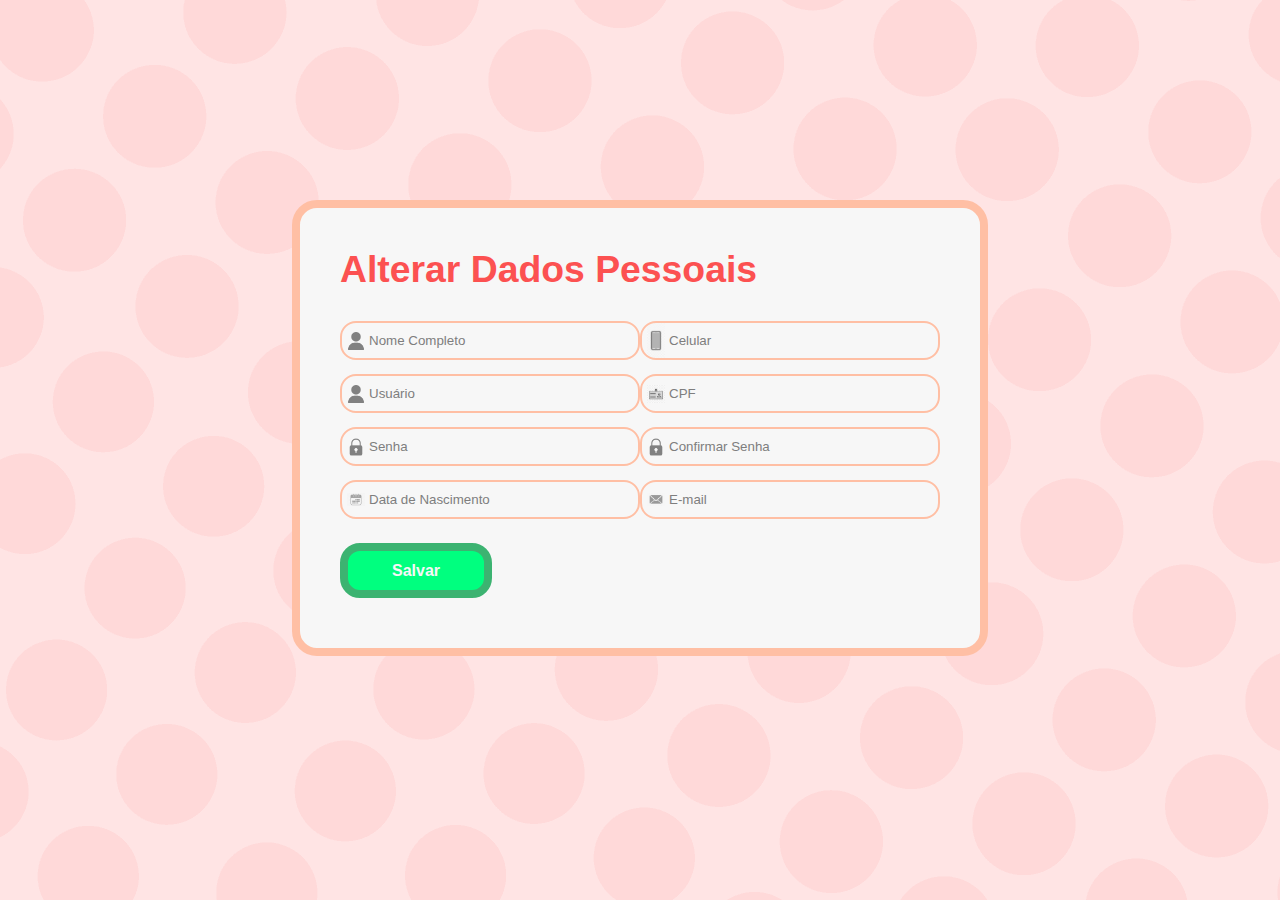
==== alterarDados.html @ 7982fe93 "Pagina de alterar dados" ====
<!DOCTYPE html>
<html lang="en">
<head>
    <meta charset="UTF-8">
    <meta http-equiv="X-UA-Compatible" content="IE=edge">
    <meta name="viewport" content="width=device-width, initial-scale=1.0">
    <link rel="stylesheet" href="css/alterarDados.css">
    <title>Alterar Dados</title>
</head>
<body>
    <div class="form">
        <p class="label">Alterar Dados Pessoais</p>
            <div class="inputs">
            <input type="text" class="form textBox name" placeholder="Nome Completo" required><br>
            <input type="text" class="form textBox cellphone" placeholder="Celular" required><br><br>
            </div>
            <div class="inputs">
            <input type="text" class="form textBox user" placeholder="Usuário" required><br><br>
            <input type="text" class="form textBox cpf" placeholder="CPF" required><br><br>
            </div>
            <div class="inputs">
            <input type="password" class="form textBox password" placeholder="Senha" pattern="(?=.*\d)(?=.*[a-z])(?=.*[A-Z]).{8,}" 
            title="Senha deve ter no mínimo um número, uma letra minúscula, uma letra maiúscula e 8 caracteres" required><br><br>
            <input type="password" class="form textBox password" placeholder="Confirmar Senha" required><br><br>
            </div>
            <div class="inputs">
            <input type="text" class="form textBox date" placeholder="Data de Nascimento" title="DD/MM/YY" required><br><br> 
            <input type="email" class="form textBox email" placeholder="E-mail" required><br><br>
            </div>
            <button class="form button">Salvar</button><br><br>
    </div>
</body>
</html>
---- css/alterarDados.css ----
*{
    padding: 0;
    margin: 0;
    border: none;
    color:#FC5151;
    font-family: Arial, Helvetica, sans-serif;
}
body { 
    background-image: url(../img/background.png);
    background-repeat: no-repeat;
    background-attachment: fixed;
    width: 100%;
    height: 100%;
    display: flex;
    align-items: center;
    justify-content: center;
    padding-top: 200px;
}

.form {
    background-color: #F7F7F7; 
    width: 600px;
    height: 400px;
    border: #FFBFA4 solid 8px;
    border-radius: 25px;
    overflow: hidden;
    margin-bottom: 14px;
    padding: 40px;
    text-align: center;
    display: flex;
    flex-direction: column;
    padding-bottom: 0;
}
.inputs{
    display: flex;
}

.form.textBox::placeholder{
    color: #7e7e7e;
}

.textBox {
    height: auto;
    border-width: 2px;
    color: gray;
    padding: 10px;
    text-align: left;
    border-radius: 16px;
}
.textBox:focus {
    outline: none;
    box-shadow: 0 0 6px 0 #FFBFA4;
}
.name {
    background-image: url(../img/user-gray.png);
    background-position: 5px center;
    background-size: 18px;
    background-repeat: no-repeat;
    padding-left: 27px;
    transition: .5s;
}
.name:focus {
    background-image: url(../img/user.png);
}
.password {
    background-image: url(../img/padlock-gray.png);
    background-position: 5px center;
    background-size: 18px;
    background-repeat: no-repeat;
    padding-left: 27px;
    transition: .5s;
}

.password:focus {
    background-image: url(../img/padlock.png);
}
.email {
    background-image: url(../img/email-gray.png);
    background-position: 5px center;
    background-size: 18px;
    background-repeat: no-repeat;
    padding-left: 27px;
    transition: .5s;
}
.email:focus{
    background-image: url(../img/email.png);
}
.cellphone {
    background-image: url(../img/cellphone-gray.png);
    background-position: 5px center;
    background-size: 18px;
    background-repeat: no-repeat;
    padding-left: 27px;
    transition: .5s;
}
.cellphone:focus{
    background-image: url(../img/cellphone.png);
}
.user {
    background-image: url(../img/user-gray.png);
    background-position: 5px center;
    background-size: 18px;
    background-repeat: no-repeat;
    padding-left: 27px;
    transition: .5s;
}
.user:focus{
    background-image: url(../img/user.png);
}
.cpf {
    background-image: url(../img/cpf-gray.png);
    background-position: 5px center;
    background-size: 18px;
    background-repeat: no-repeat;
    padding-left: 27px;
    transition: .5s;
}
.cpf:focus{
    background-image: url(../img/cpf.png);
}
.date {
    background-image: url(../img/calendar-gray.png);
    background-position: 5px center;
    background-size: 18px;
    background-repeat: no-repeat;
    padding-left: 27px;
    transition: .5s;
}
.date:focus{
    background-image: url(../img/calendar.png);
}
.button {
    width: 10px;
    align-items: center;
    justify-content: center;
    display: flex;
    text-align: center;
    height: auto;
    background-color: 	#00FF7F;
    border-color: #3CB371;
    border-radius: 20px;
    color: #F7F7F7;
    font-size: 12pt;
    font-weight: 800;
    padding: 18px 68px 18px 68px;
    margin-top: 10px;
    cursor: pointer;
    transition: .3s;
}

.label {
    font-size: 28pt;
    font-weight: 800;
    padding-bottom: 30px;
    text-align: left;
}
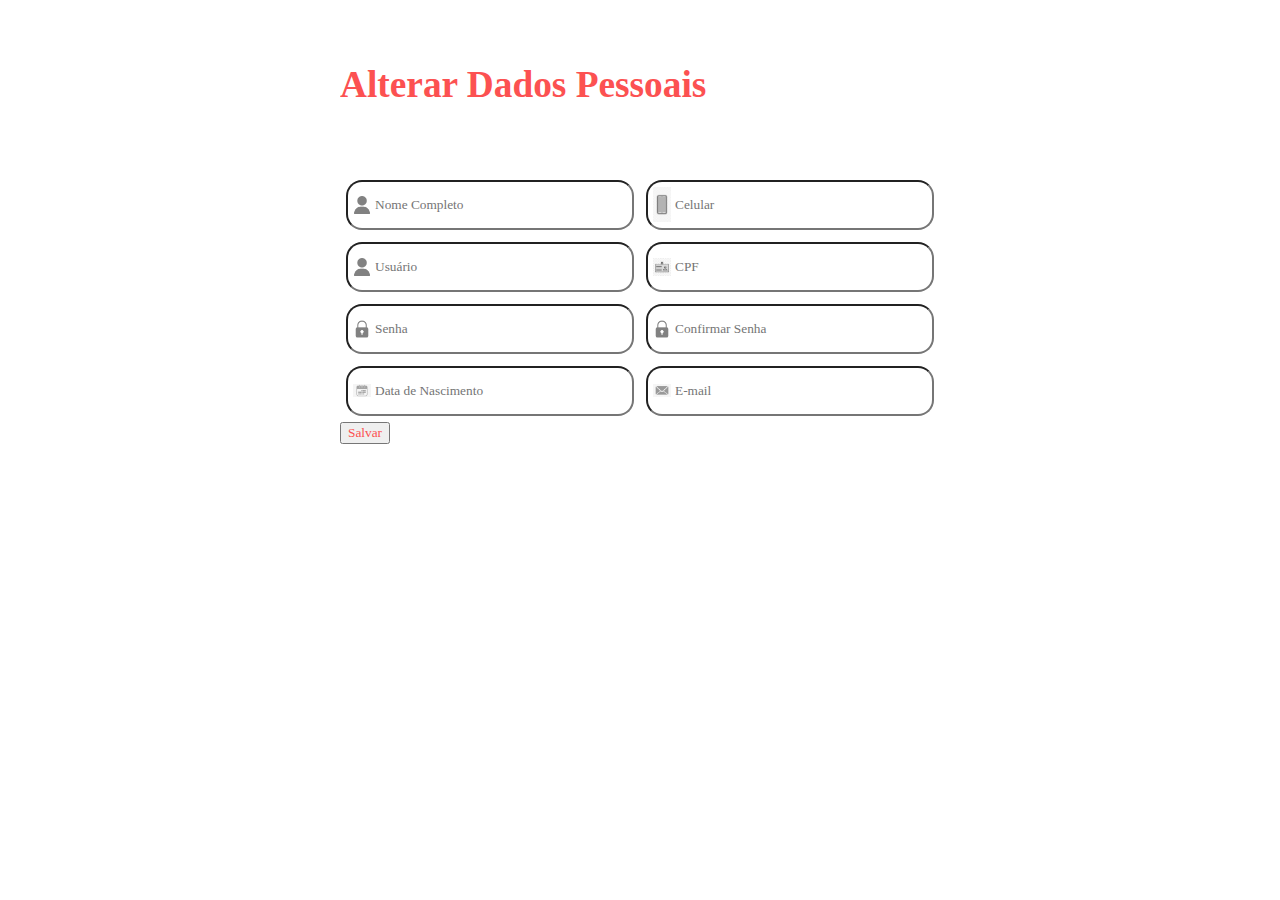
==== commit b09bb869: "Adição botão voltar Alterar dados" ====
--- a/alterarDados.html
+++ b/alterarDados.html
@@ -1,33 +1,39 @@
 <!DOCTYPE html>
-<html lang="en">
+<html lang="pt-br">
 <head>
     <meta charset="UTF-8">
     <meta http-equiv="X-UA-Compatible" content="IE=edge">
     <meta name="viewport" content="width=device-width, initial-scale=1.0">
+    <link rel="stylesheet" href="css/padrao.css">
     <link rel="stylesheet" href="css/alterarDados.css">
     <title>Alterar Dados</title>
 </head>
 <body>
-    <div class="form">
-        <p class="label">Alterar Dados Pessoais</p>
-            <div class="inputs">
-            <input type="text" class="form textBox name" placeholder="Nome Completo" required><br>
-            <input type="text" class="form textBox cellphone" placeholder="Celular" required><br><br>
-            </div>
-            <div class="inputs">
-            <input type="text" class="form textBox user" placeholder="Usuário" required><br><br>
-            <input type="text" class="form textBox cpf" placeholder="CPF" required><br><br>
-            </div>
-            <div class="inputs">
-            <input type="password" class="form textBox password" placeholder="Senha" pattern="(?=.*\d)(?=.*[a-z])(?=.*[A-Z]).{8,}" 
-            title="Senha deve ter no mínimo um número, uma letra minúscula, uma letra maiúscula e 8 caracteres" required><br><br>
-            <input type="password" class="form textBox password" placeholder="Confirmar Senha" required><br><br>
-            </div>
-            <div class="inputs">
-            <input type="text" class="form textBox date" placeholder="Data de Nascimento" title="DD/MM/YY" required><br><br> 
-            <input type="email" class="form textBox email" placeholder="E-mail" required><br><br>
-            </div>
-            <button class="form button">Salvar</button><br><br>
+    <div class="containerFlex">
+        <header class="header">
+            <a href="perfil.html" class="goBackButton"><img src="img/back.png" alt=""></a>
+        </header>
+        <div class="form">
+            <p class="label">Alterar Dados Pessoais</p>
+                <div class="inputs">
+                <input type="text" class="form textBox name" placeholder="Nome Completo" required><br>
+                <input type="text" class="form textBox cellphone" placeholder="Celular" required><br><br>
+                </div>
+                <div class="inputs">
+                <input type="text" class="form textBox user" placeholder="Usuário" required><br><br>
+                <input type="text" class="form textBox cpf" placeholder="CPF" required><br><br>
+                </div>
+                <div class="inputs">
+                <input type="password" class="form textBox password" placeholder="Senha" pattern="(?=.*\d)(?=.*[a-z])(?=.*[A-Z]).{8,}" 
+                title="Senha deve ter no mínimo um número, uma letra minúscula, uma letra maiúscula e 8 caracteres" required><br><br>
+                <input type="password" class="form textBox password" placeholder="Confirmar Senha" required><br><br>
+                </div>
+                <div class="inputs">
+                <input type="text" class="form textBox date" placeholder="Data de Nascimento" title="DD/MM/YY" required><br><br> 
+                <input type="email" class="form textBox email" placeholder="E-mail" required><br><br>
+                </div>
+                <button class="greenButton">Salvar</button><br><br>
+        </div>
     </div>
 </body>
 </html>--- a/css/alterarDados.css
+++ b/css/alterarDados.css
@@ -1,56 +1,57 @@
+@font-face {
+    font-family: Inter;
+    src: url(../Inter/Inter-Regular.ttf);
+
+}
+@font-face {
+    font-family: "Inter Extra Bold";
+    src: url(../Inter/Inter-ExtraBold.ttf);
+
+}
 *{
-    padding: 0;
-    margin: 0;
-    border: none;
     color:#FC5151;
-    font-family: Arial, Helvetica, sans-serif;
+    font-family: "Inter Extra Bold";
 }
 body { 
-    background-image: url(../img/background.png);
-    background-repeat: no-repeat;
-    background-attachment: fixed;
-    width: 100%;
-    height: 100%;
     display: flex;
     align-items: center;
     justify-content: center;
-    padding-top: 200px;
+}
+.header{
+    width: 100vw;
+    display: flex;
+    justify-content: flex-start;
+
+}
+
+.containerFlex{
+    display: flex;
+    flex-direction: column;
+    width: 100vw;
+    height: 100%;
+    align-items: center;
 }
 
 .form {
-    background-color: #F7F7F7; 
     width: 600px;
-    height: 400px;
-    border: #FFBFA4 solid 8px;
-    border-radius: 25px;
-    overflow: hidden;
-    margin-bottom: 14px;
-    padding: 40px;
-    text-align: center;
-    display: flex;
-    flex-direction: column;
     padding-bottom: 0;
+    font-family: Inter;
 }
 .inputs{
     display: flex;
 }
 
-.form.textBox::placeholder{
-    color: #7e7e7e;
-}
-
 .textBox {
-    height: auto;
+    width: 88%;
+    height: 26px;
     border-width: 2px;
     color: gray;
     padding: 10px;
     text-align: left;
     border-radius: 16px;
+    margin: 6px;
 }
-.textBox:focus {
-    outline: none;
-    box-shadow: 0 0 6px 0 #FFBFA4;
-}
+
 .name {
     background-image: url(../img/user-gray.png);
     background-position: 5px center;
@@ -129,24 +130,6 @@
 .date:focus{
     background-image: url(../img/calendar.png);
 }
-.button {
-    width: 10px;
-    align-items: center;
-    justify-content: center;
-    display: flex;
-    text-align: center;
-    height: auto;
-    background-color: 	#00FF7F;
-    border-color: #3CB371;
-    border-radius: 20px;
-    color: #F7F7F7;
-    font-size: 12pt;
-    font-weight: 800;
-    padding: 18px 68px 18px 68px;
-    margin-top: 10px;
-    cursor: pointer;
-    transition: .3s;
-}
 
 .label {
     font-size: 28pt;
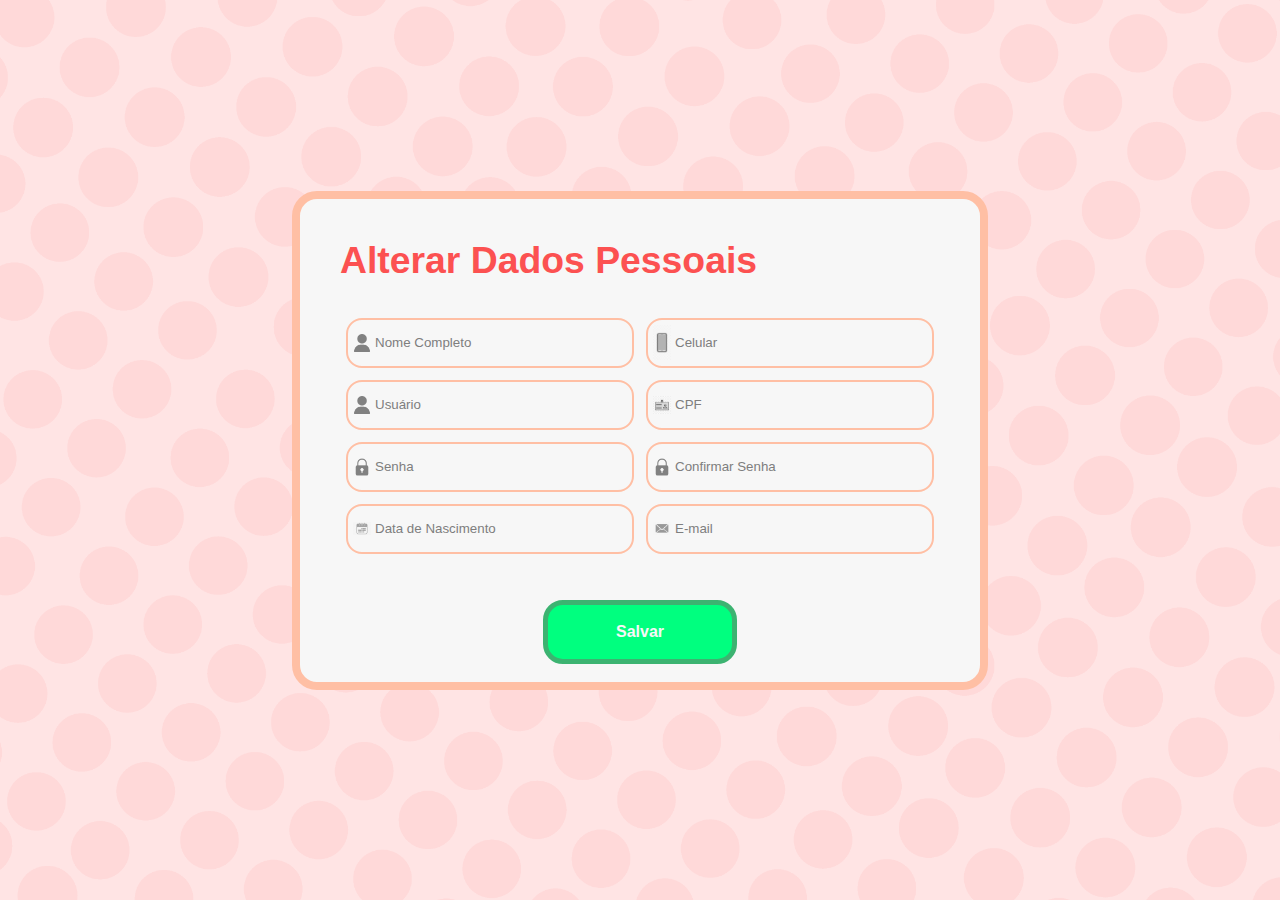
==== commit 4b493f5c: "Padronizando forms" ====
--- a/alterarDados.html
+++ b/alterarDados.html
@@ -1,5 +1,5 @@
 <!DOCTYPE html>
-<html lang="pt-br">
+<html lang="en">
 <head>
     <meta charset="UTF-8">
     <meta http-equiv="X-UA-Compatible" content="IE=edge">
@@ -9,31 +9,26 @@
     <title>Alterar Dados</title>
 </head>
 <body>
-    <div class="containerFlex">
-        <header class="header">
-            <a href="perfil.html" class="goBackButton"><img src="img/back.png" alt=""></a>
-        </header>
-        <div class="form">
-            <p class="label">Alterar Dados Pessoais</p>
-                <div class="inputs">
-                <input type="text" class="form textBox name" placeholder="Nome Completo" required><br>
-                <input type="text" class="form textBox cellphone" placeholder="Celular" required><br><br>
-                </div>
-                <div class="inputs">
-                <input type="text" class="form textBox user" placeholder="Usuário" required><br><br>
-                <input type="text" class="form textBox cpf" placeholder="CPF" required><br><br>
-                </div>
-                <div class="inputs">
-                <input type="password" class="form textBox password" placeholder="Senha" pattern="(?=.*\d)(?=.*[a-z])(?=.*[A-Z]).{8,}" 
-                title="Senha deve ter no mínimo um número, uma letra minúscula, uma letra maiúscula e 8 caracteres" required><br><br>
-                <input type="password" class="form textBox password" placeholder="Confirmar Senha" required><br><br>
-                </div>
-                <div class="inputs">
-                <input type="text" class="form textBox date" placeholder="Data de Nascimento" title="DD/MM/YY" required><br><br> 
-                <input type="email" class="form textBox email" placeholder="E-mail" required><br><br>
-                </div>
-                <button class="greenButton">Salvar</button><br><br>
-        </div>
+    <div class="form">
+        <p class="label">Alterar Dados Pessoais</p>
+            <div class="inputs">
+            <input type="text" class="form textBox name" placeholder="Nome Completo" required><br>
+            <input type="text" class="form textBox cellphone" placeholder="Celular" required><br><br>
+            </div>
+            <div class="inputs">
+            <input type="text" class="form textBox user" placeholder="Usuário" required><br><br>
+            <input type="text" class="form textBox cpf" placeholder="CPF" required><br><br>
+            </div>
+            <div class="inputs">
+            <input type="password" class="form textBox password" placeholder="Senha" pattern="(?=.*\d)(?=.*[a-z])(?=.*[A-Z]).{8,}" 
+            title="Senha deve ter no mínimo um número, uma letra minúscula, uma letra maiúscula e 8 caracteres" required><br><br>
+            <input type="password" class="form textBox password" placeholder="Confirmar Senha" required><br><br>
+            </div>
+            <div class="inputs">
+            <input type="text" class="form textBox date" placeholder="Data de Nascimento" title="DD/MM/YY" required><br><br> 
+            <input type="email" class="form textBox email" placeholder="E-mail" required><br><br>
+            </div>
+            <button class="greenButton">Salvar</button><br><br>
     </div>
 </body>
 </html>--- a/css/padrao.css
+++ b/css/padrao.css
@@ -0,0 +1,102 @@
+@import url('https://fonts.googleapis.com/css2?family=Inter:wght@400&display=swap');
+
+* {
+    padding: 0;
+    margin: 0;
+    vertical-align: baseline;
+    list-style: none;
+    font-family: Arial, Helvetica, sans-serif;
+} 
+
+html {
+    height: 100%;
+}
+
+body {
+    background-image: url(../img/background.png);
+    background-repeat: no-repeat;
+    background-attachment: fixed;
+    background-size: cover;
+    width: 100%;
+    height: 100%;
+}
+
+.darkScreen{
+    background-color: rgba(0, 0, 0, 0.6);
+    width: 100%;
+    height: 100%;
+    display: flex;
+    align-items: center;
+    justify-content: center;
+}
+
+.goBackButton{
+    background-color: #E84040;
+    display: flex;
+    align-items: center;
+    justify-content: center ;
+    width: 50px;
+    height: 50px;
+    margin: 10px;
+    border-radius: 50px;
+}
+
+.form {
+    background-color: #F7F7F7;
+    border: #FFBFA4 solid 8px;
+    border-radius: 25px;
+    overflow: hidden;
+    margin-bottom: 20px;
+    padding: 40px;
+    text-align: center;
+}
+
+.form.textBox::placeholder{
+    color: #7e7e7e;
+}
+
+.textBox {
+    width: 88%;
+    height: 26px;
+    border-width: 2px;
+    color: gray;
+    padding: 10px;
+    text-align: left;
+    border-radius: 16px;
+}
+
+.textBox:focus {
+    outline: none;
+    box-shadow: 0 0 6px 0 #FFBFA4;
+}
+
+.YellowButton, .greenButton {
+    width: auto;
+    background-color: #FFD74B;
+    border: solid 5px #FFF0B9;
+    border-radius: 20px;
+    color: #F7F7F7;
+    font-size: 12pt;
+    font-weight: 800;
+    padding: 18px 68px 18px 68px;
+    margin-top: 40px;
+    cursor: pointer;
+    transition: .3s;
+}
+
+.greenButton {
+    background-color: #00FF7F;
+    border-color: #3CB371;
+}
+
+.YellowButton:hover {
+    outline: none;
+    background-color: #ffc800;
+    border-color: #fde89a;
+}
+
+.greenButton:hover {
+    outline: none;
+    background-color: #08d970;
+    border-color: #36a065;
+}--- a/css/alterarDados.css
+++ b/css/alterarDados.css
@@ -1,41 +1,16 @@
-@font-face {
-    font-family: Inter;
-    src: url(../Inter/Inter-Regular.ttf);
-
-}
-@font-face {
-    font-family: "Inter Extra Bold";
-    src: url(../Inter/Inter-ExtraBold.ttf);
-
-}
 *{
     color:#FC5151;
-    font-family: "Inter Extra Bold";
+    font-family: Arial, Helvetica, sans-serif;
 }
 body { 
     display: flex;
     align-items: center;
     justify-content: center;
 }
-.header{
-    width: 100vw;
-    display: flex;
-    justify-content: flex-start;
-
-}
-
-.containerFlex{
-    display: flex;
-    flex-direction: column;
-    width: 100vw;
-    height: 100%;
-    align-items: center;
-}
 
 .form {
     width: 600px;
     padding-bottom: 0;
-    font-family: Inter;
 }
 .inputs{
     display: flex;
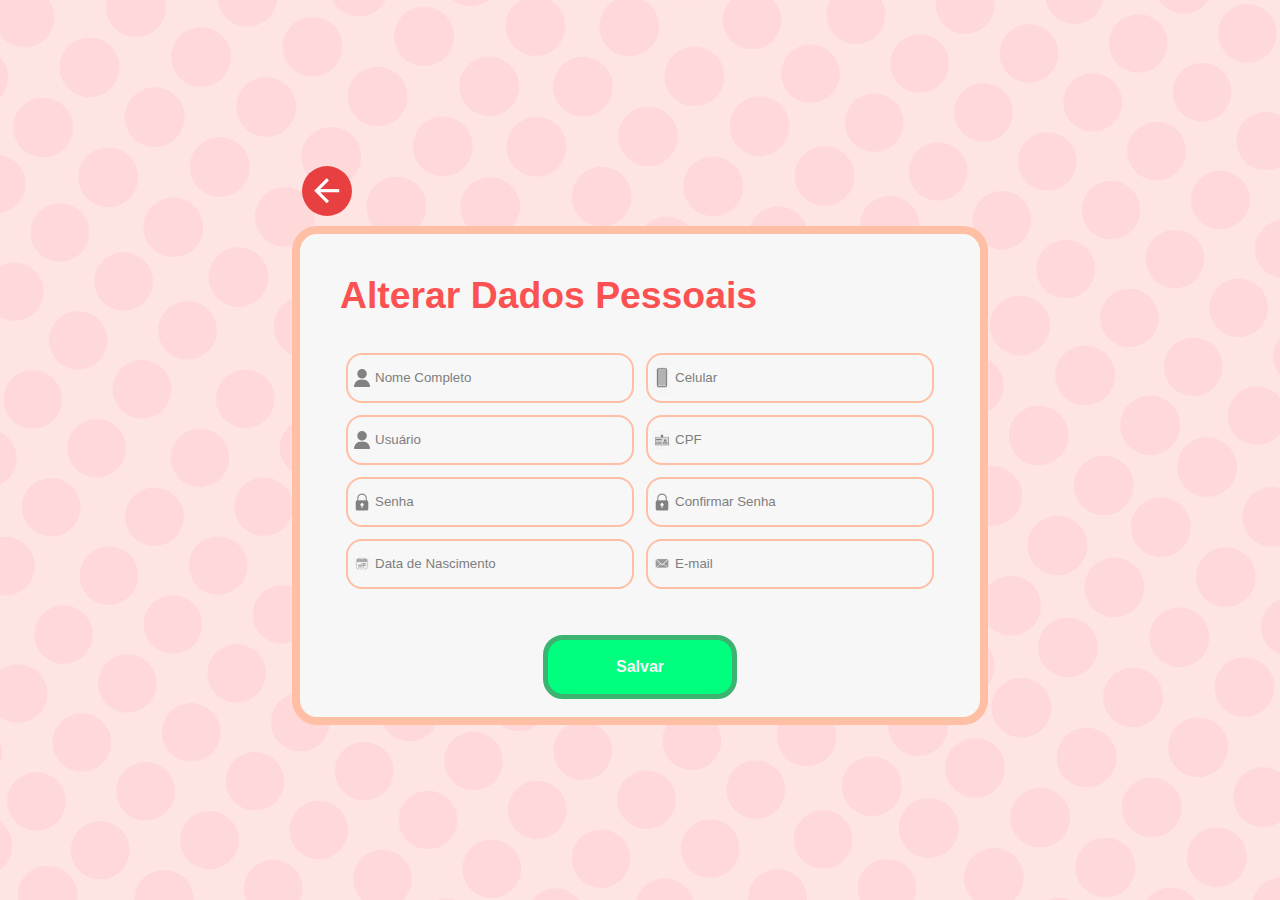
==== commit 45f16e30: "adicionando favicon" ====
--- a/alterarDados.html
+++ b/alterarDados.html
@@ -1,5 +1,5 @@
 <!DOCTYPE html>
-<html lang="en">
+<html lang="pt-br">
 <head>
     <meta charset="UTF-8">
     <meta http-equiv="X-UA-Compatible" content="IE=edge">
@@ -7,28 +7,34 @@
     <link rel="stylesheet" href="css/padrao.css">
     <link rel="stylesheet" href="css/alterarDados.css">
     <title>Alterar Dados</title>
+    <link rel="icon" type="image/x-icon" href="/img/favicon.ico">
 </head>
 <body>
-    <div class="form">
-        <p class="label">Alterar Dados Pessoais</p>
-            <div class="inputs">
-            <input type="text" class="form textBox name" placeholder="Nome Completo" required><br>
-            <input type="text" class="form textBox cellphone" placeholder="Celular" required><br><br>
-            </div>
-            <div class="inputs">
-            <input type="text" class="form textBox user" placeholder="Usuário" required><br><br>
-            <input type="text" class="form textBox cpf" placeholder="CPF" required><br><br>
-            </div>
-            <div class="inputs">
-            <input type="password" class="form textBox password" placeholder="Senha" pattern="(?=.*\d)(?=.*[a-z])(?=.*[A-Z]).{8,}" 
-            title="Senha deve ter no mínimo um número, uma letra minúscula, uma letra maiúscula e 8 caracteres" required><br><br>
-            <input type="password" class="form textBox password" placeholder="Confirmar Senha" required><br><br>
-            </div>
-            <div class="inputs">
-            <input type="text" class="form textBox date" placeholder="Data de Nascimento" title="DD/MM/YY" required><br><br> 
-            <input type="email" class="form textBox email" placeholder="E-mail" required><br><br>
-            </div>
-            <button class="greenButton">Salvar</button><br><br>
+    <div class="containerFlex">
+        <header class="header">
+            <a href="perfil.html" class="goBackButton"><img src="img/back.png" alt=""></a>
+        </header>
+        <div class="form">
+            <p class="label">Alterar Dados Pessoais</p>
+                <div class="inputs">
+                <input type="text" class="form textBox name" placeholder="Nome Completo" required><br>
+                <input type="text" class="form textBox cellphone" placeholder="Celular" required><br><br>
+                </div>
+                <div class="inputs">
+                <input type="text" class="form textBox user" placeholder="Usuário" required><br><br>
+                <input type="text" class="form textBox cpf" placeholder="CPF" required><br><br>
+                </div>
+                <div class="inputs">
+                <input type="password" class="form textBox password" placeholder="Senha" pattern="(?=.*\d)(?=.*[a-z])(?=.*[A-Z]).{8,}" 
+                title="Senha deve ter no mínimo um número, uma letra minúscula, uma letra maiúscula e 8 caracteres" required><br><br>
+                <input type="password" class="form textBox password" placeholder="Confirmar Senha" required><br><br>
+                </div>
+                <div class="inputs">
+                <input type="text" class="form textBox date" placeholder="Data de Nascimento" title="DD/MM/YY" required><br><br> 
+                <input type="email" class="form textBox email" placeholder="E-mail" required><br><br>
+                </div>
+                <button class="greenButton">Salvar</button><br><br>
+        </div>
     </div>
 </body>
 </html>